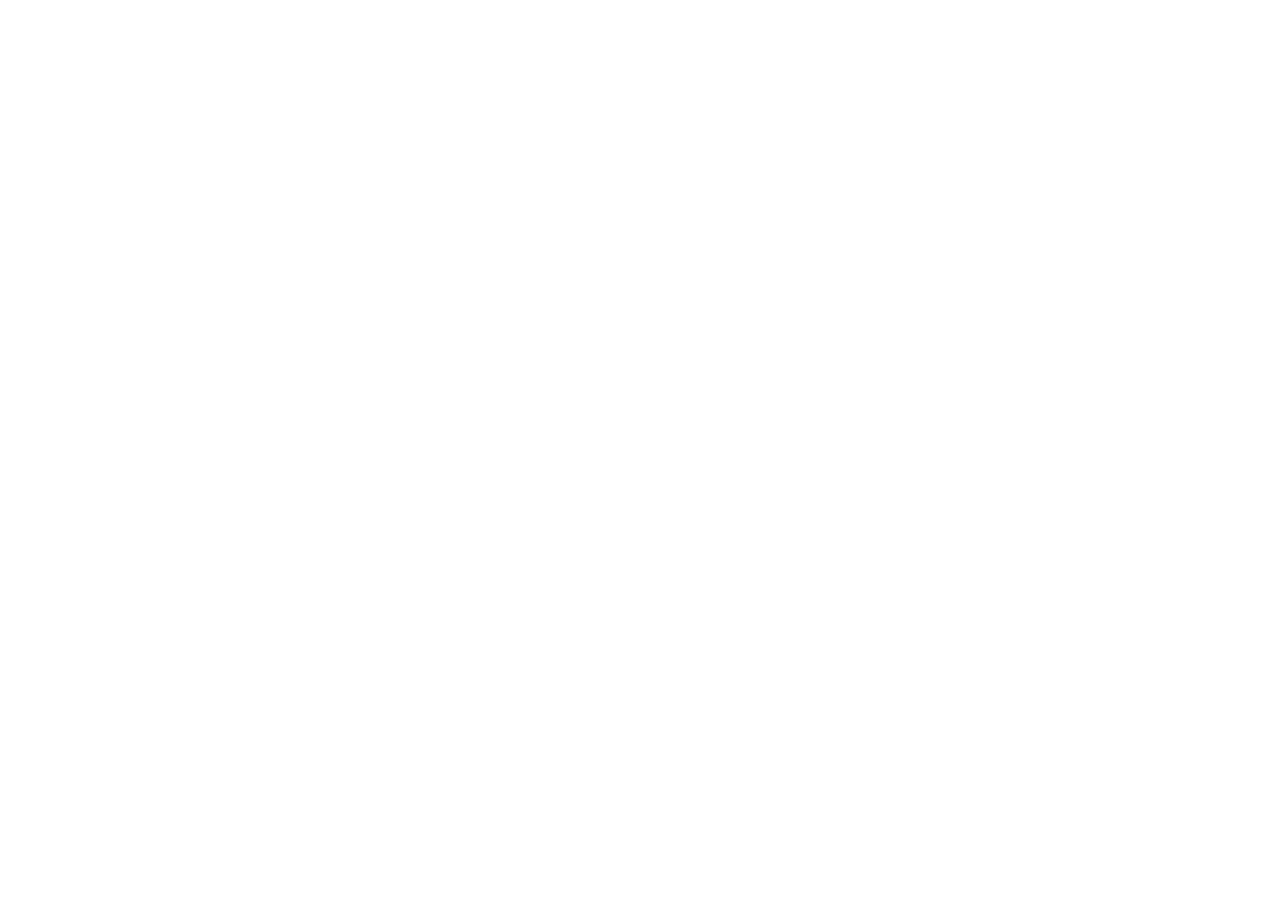
==== blog.html @ 741c5ba4 "initial setup, header, section one" ====
<!DOCTYPE html>
<html lang="en">
<head>
  <meta charset="UTF-8">
  <meta http-equiv="X-UA-Compatible" content="IE=edge">
  <meta name="viewport" content="width=device-width, initial-scale=1.0">
  <title>blog</title>
</head>
<body>
  
</body>
</html>
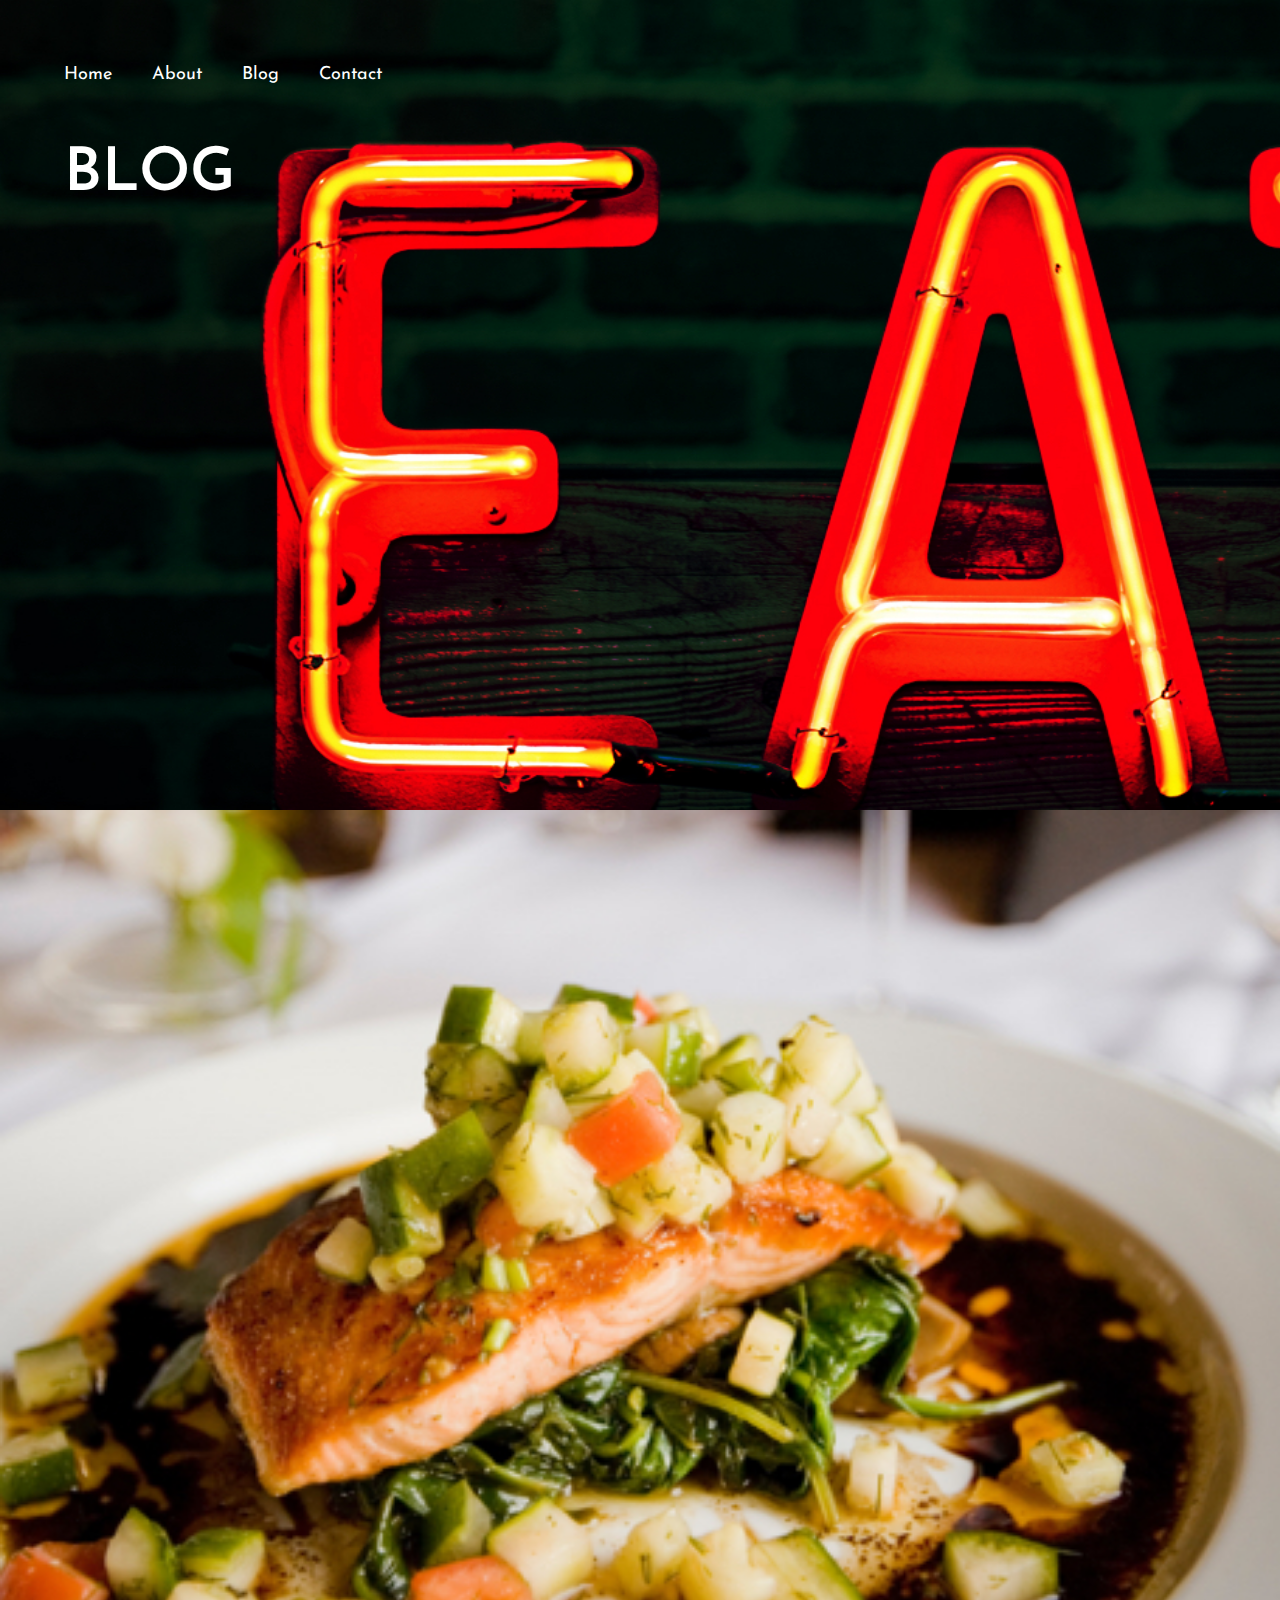
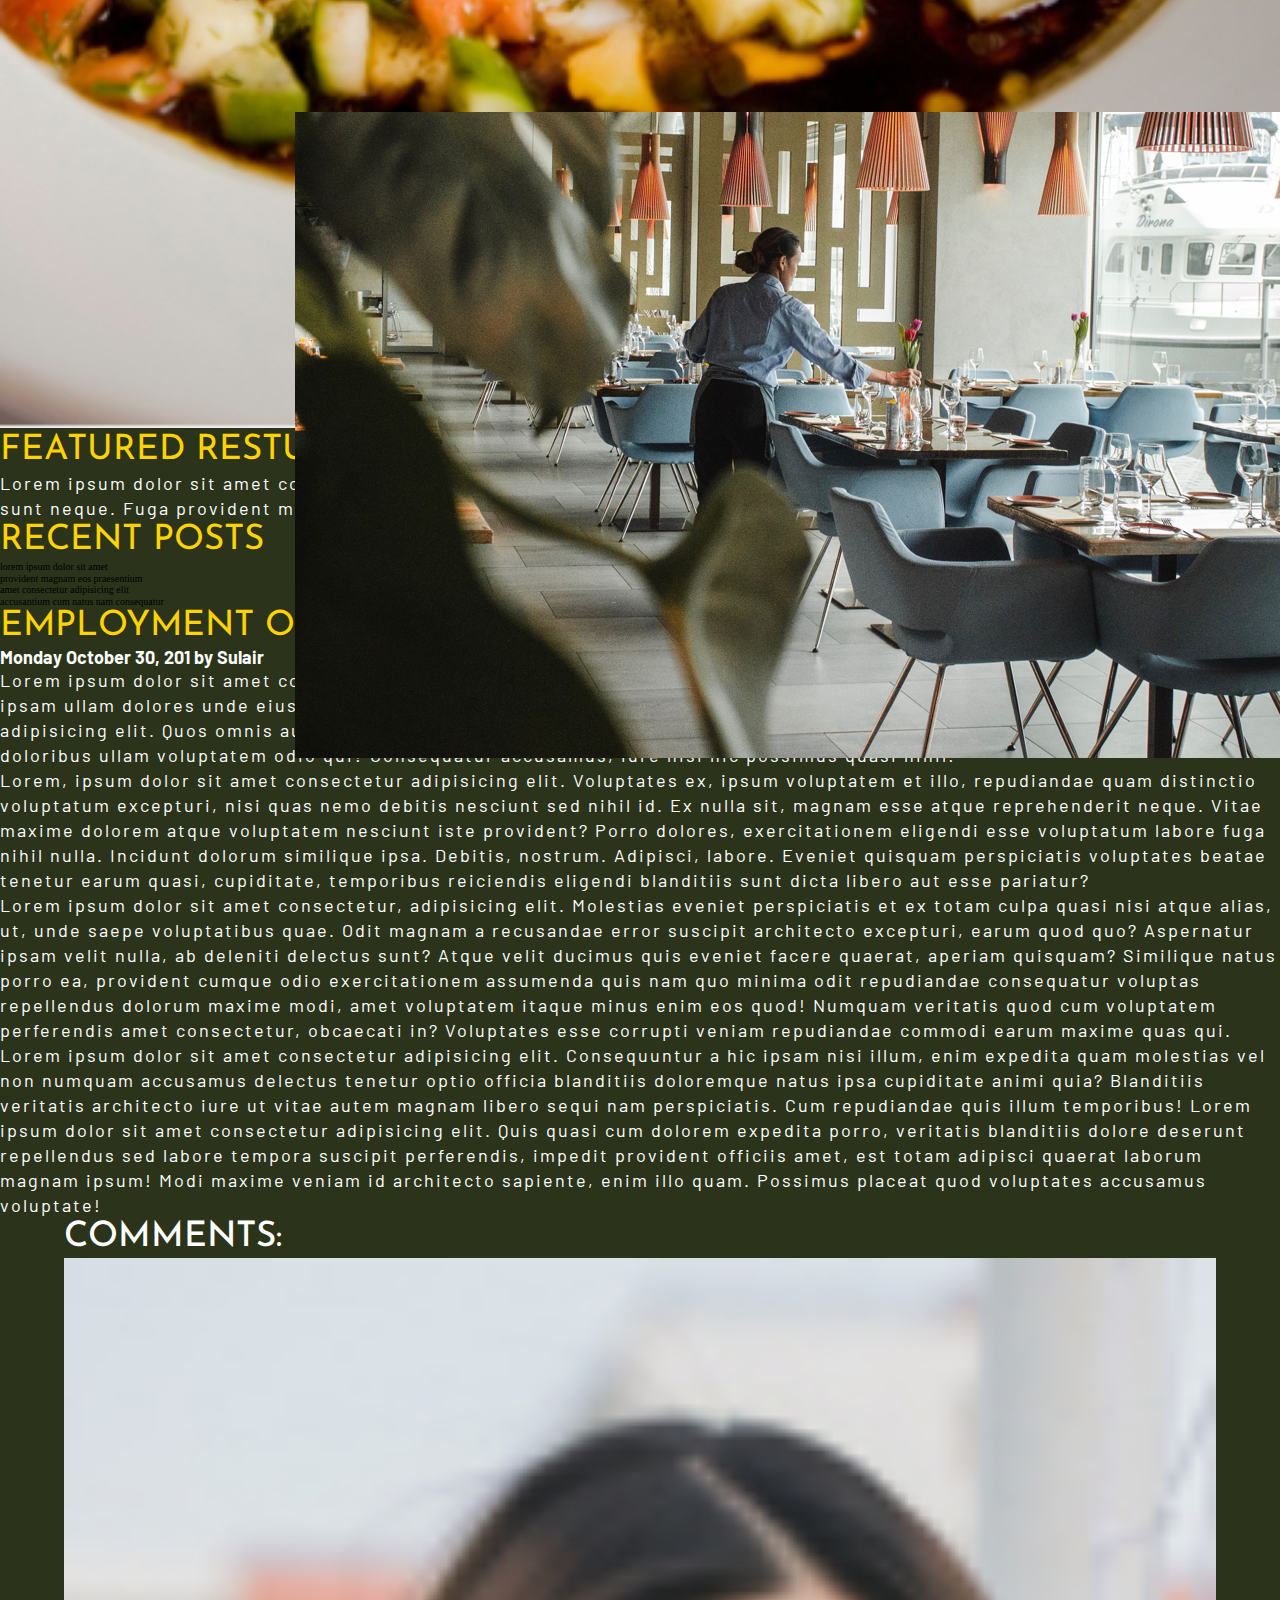
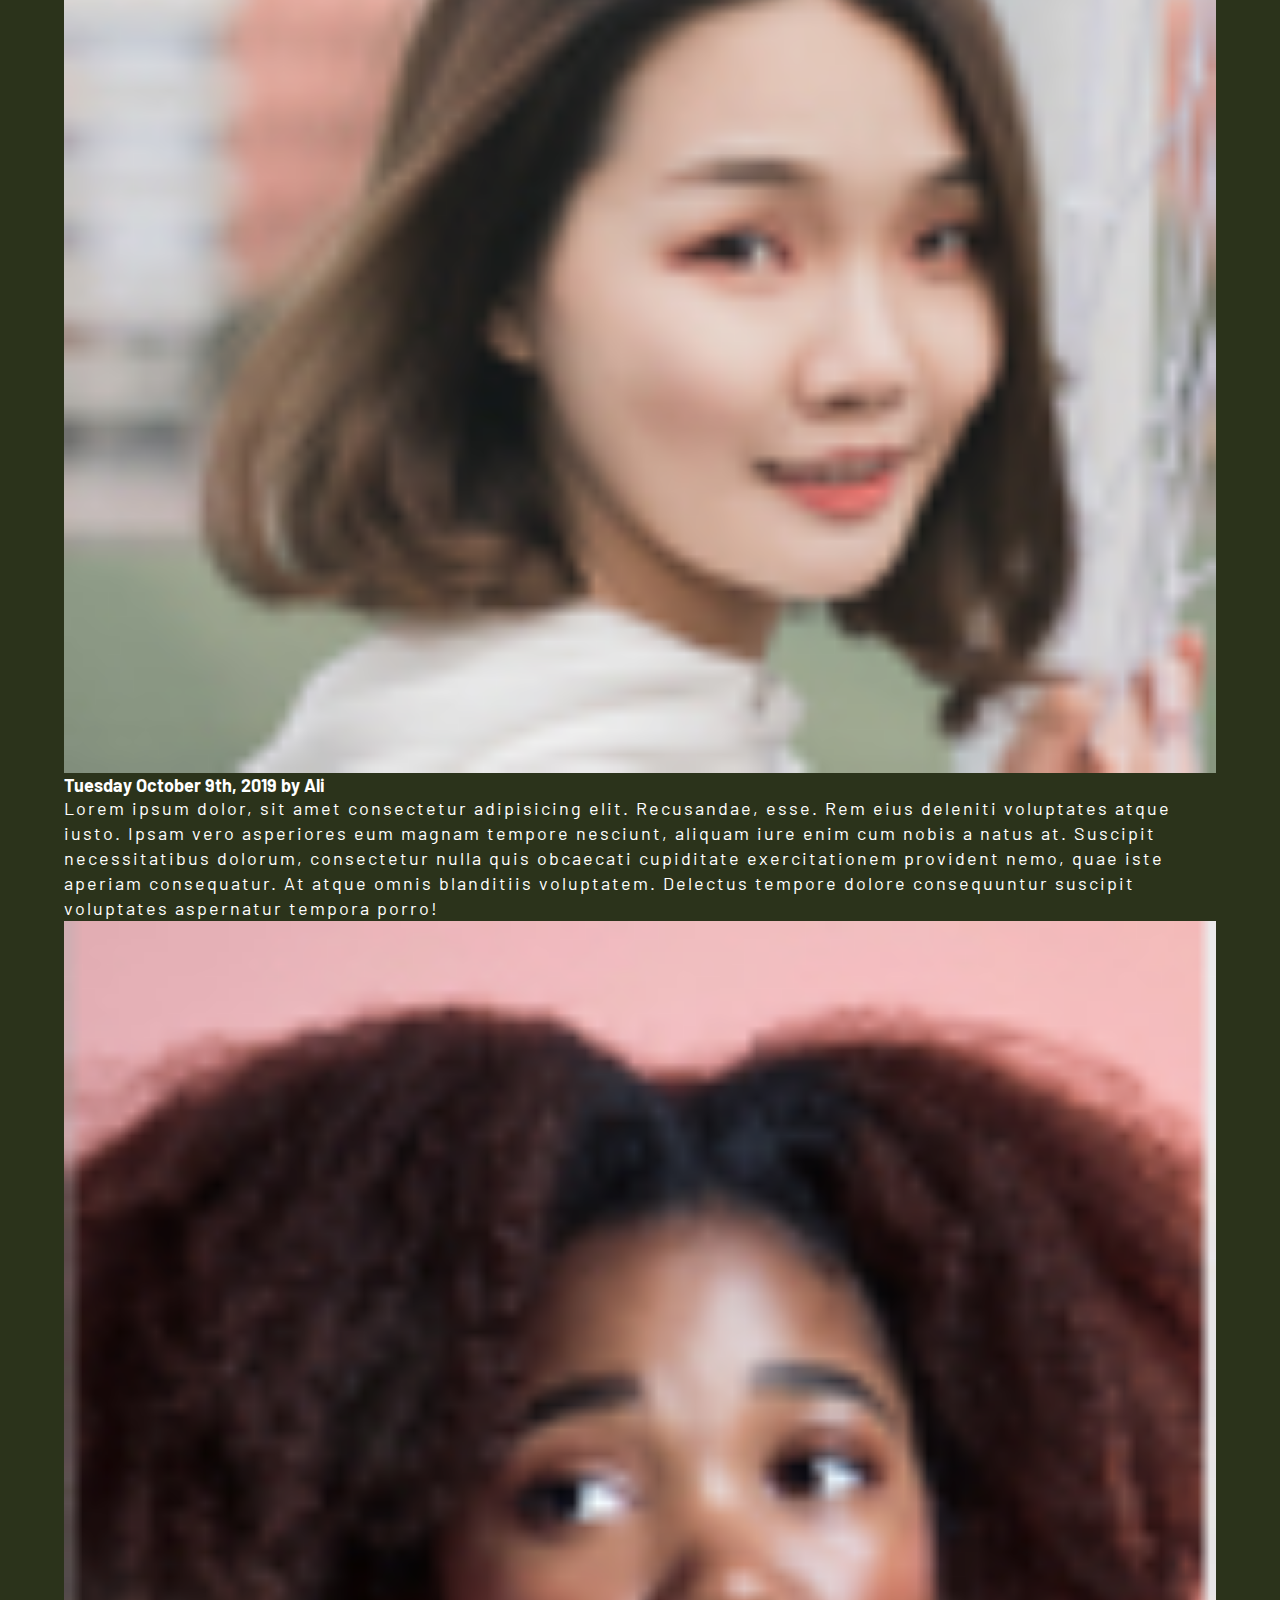
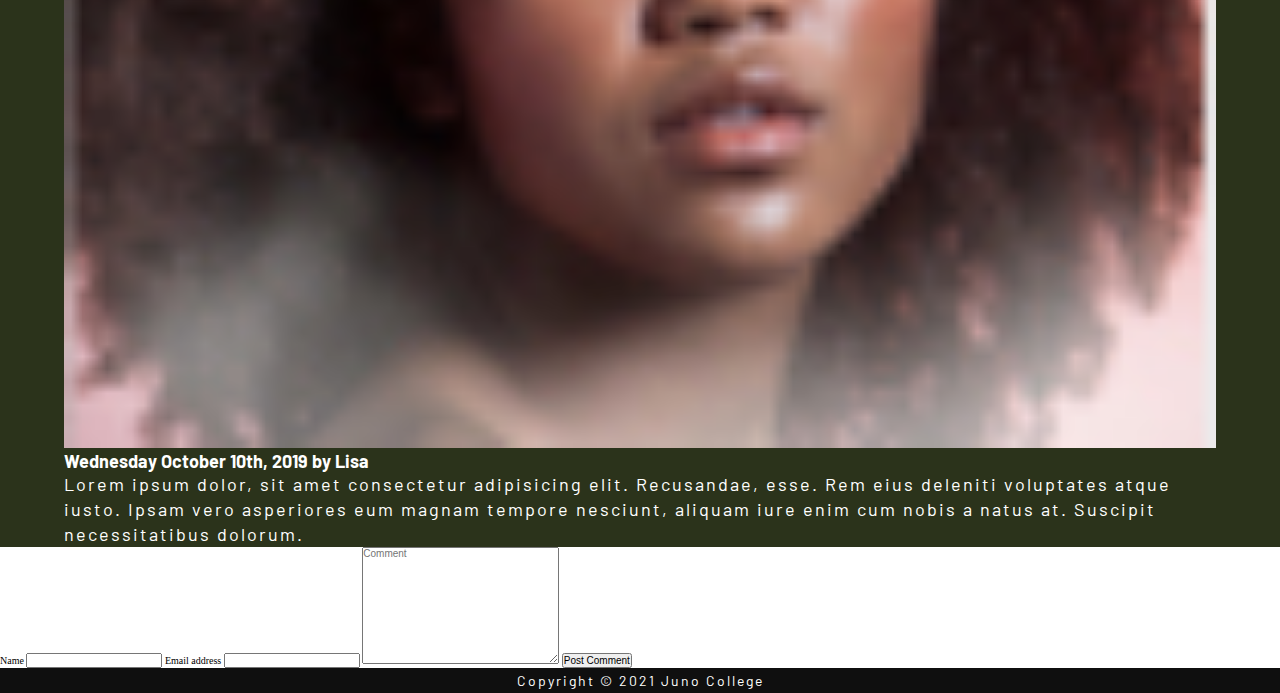
==== commit df9daf31: "completed home page, added blog page and styles" ====
--- a/blog.html
+++ b/blog.html
@@ -1,12 +1,182 @@
 <!DOCTYPE html>
 <html lang="en">
-<head>
-  <meta charset="UTF-8">
-  <meta http-equiv="X-UA-Compatible" content="IE=edge">
-  <meta name="viewport" content="width=device-width, initial-scale=1.0">
-  <title>blog</title>
-</head>
-<body>
-  
-</body>
-</html>+  <head>
+    <meta charset="UTF-8" />
+    <meta http-equiv="X-UA-Compatible" content="IE=edge" />
+    <meta name="viewport" content="width=device-width, initial-scale=1.0" />
+    <title>Blog</title>
+    <link rel="stylesheet" href="./styles/styles.css" />
+    <link rel="preconnect" href="https://fonts.googleapis.com" />
+    <link rel="preconnect" href="https://fonts.gstatic.com" crossorigin />
+    <link
+      href="https://fonts.googleapis.com/css2?family=Barlow&family=Josefin+Sans:wght@400;600;700&display=swap"
+      rel="stylesheet"
+    />
+  </head>
+  <body>
+    <header class="blogHeader">
+      <div class="wrapper">
+        <nav class="headerNav">
+          <ul>
+            <li><a href="./index.html">Home</a></li>
+            <li><a href="#about">About</a></li>
+            <li><a href="./blog.html">Blog</a></li>
+            <li><a href="./contact.html">Contact</a></li>
+          </ul>
+        </nav>
+        <div class="titleContainer">
+          <h1>Blog</h1>
+        </div>
+      </div>
+      <!-- end of wrapper -->
+    </header>
+
+    <main>
+      <section class="blogContainer">
+        <div class="feature">
+          <div class="featureImg">
+            <img
+              src="./assets/blog-side-image.jpg"
+              alt="salmon and zucchini dish"
+            />
+          </div>
+          <div class="featureTxt">
+            <h3>Featured Resturants</h3>
+            <p>
+              Lorem ipsum dolor sit amet consectetur adipisicing elit.
+              Praesentium facilis accusantium cum natus nam consequatur. Nam,
+              sunt neque. Fuga provident magnam eos praesentium quaerat dicta
+              amet adipisci! Aut, nisi! Quod!
+            </p>
+            <h3>Recent Posts</h3>
+            <ul>
+              <li>lorem ipsum dolor sit amet</li>
+              <li>provident magnam eos praesentium</li>
+              <li>amet consectetur adipisicing elit</li>
+              <li>accusantium cum natus nam consequatur</li>
+            </ul>
+          </div>
+        </div>
+        <div class="overlayImgContainer">
+          <div class="overlayImg">
+            <img
+              src="./assets/blog-post-image.jpg"
+              alt="server setting table at resturant"
+            />
+          </div>
+        </div>
+
+        <div class="employmentOps">
+          <h3>employment opportunities</h3>
+          <h4>Monday October 30, 201 by Sulair</h4>
+          <p>
+            Lorem ipsum dolor sit amet consectetur adipisicing elit. Facilis
+            laudantium deserunt quod illo sequi mollitia excepturi fugiat ipsam
+            ullam dolores unde eius ratione ad rem ut voluptatibus, harum rerum.
+            At.Lorem ipsum dolor sit amet consectetur adipisicing elit. Quos
+            omnis aut culpa illo neque error porro et eaque iusto minima dicta
+            veniam quidem eveniet vero ipsa ut, doloribus ullam voluptatem odio
+            qui? Consequatur accusamus, iure nisi hic possimus quasi nihil!
+            <br />
+            Lorem, ipsum dolor sit amet consectetur adipisicing elit. Voluptates
+            ex, ipsum voluptatem et illo, repudiandae quam distinctio voluptatum
+            excepturi, nisi quas nemo debitis nesciunt sed nihil id. Ex nulla
+            sit, magnam esse atque reprehenderit neque. Vitae maxime dolorem
+            atque voluptatem nesciunt iste provident? Porro dolores,
+            exercitationem eligendi esse voluptatum labore fuga nihil nulla.
+            Incidunt dolorum similique ipsa. Debitis, nostrum. Adipisci, labore.
+            Eveniet quisquam perspiciatis voluptates beatae tenetur earum quasi,
+            cupiditate, temporibus reiciendis eligendi blanditiis sunt dicta
+            libero aut esse pariatur? <br />
+            Lorem ipsum dolor sit amet consectetur, adipisicing elit. Molestias
+            eveniet perspiciatis et ex totam culpa quasi nisi atque alias, ut,
+            unde saepe voluptatibus quae. Odit magnam a recusandae error
+            suscipit architecto excepturi, earum quod quo? Aspernatur ipsam
+            velit nulla, ab deleniti delectus sunt? Atque velit ducimus quis
+            eveniet facere quaerat, aperiam quisquam? Similique natus porro ea,
+            provident cumque odio exercitationem assumenda quis nam quo minima
+            odit repudiandae consequatur voluptas repellendus dolorum maxime
+            modi, amet voluptatem itaque minus enim eos quod! Numquam veritatis
+            quod cum voluptatem perferendis amet consectetur, obcaecati in?
+            Voluptates esse corrupti veniam repudiandae commodi earum maxime
+            quas qui.<br />
+            Lorem ipsum dolor sit amet consectetur adipisicing elit.
+            Consequuntur a hic ipsam nisi illum, enim expedita quam molestias
+            vel non numquam accusamus delectus tenetur optio officia blanditiis
+            doloremque natus ipsa cupiditate animi quia? Blanditiis veritatis
+            architecto iure ut vitae autem magnam libero sequi nam perspiciatis.
+            Cum repudiandae quis illum temporibus! Lorem ipsum dolor sit amet
+            consectetur adipisicing elit. Quis quasi cum dolorem expedita porro,
+            veritatis blanditiis dolore deserunt repellendus sed labore tempora
+            suscipit perferendis, impedit provident officiis amet, est totam
+            adipisci quaerat laborum magnam ipsum! Modi maxime veniam id
+            architecto sapiente, enim illo quam. Possimus placeat quod
+            voluptates accusamus voluptate!
+          </p>
+        </div>
+        <!-- end of employment ops div -->
+      </section>
+      <!-- end of blog container  -->
+
+      <section class="commentsSection">
+        <div class="wrapper">
+          <h2>comments:</h2>
+          <div class="commentOne">
+            <div class="commentImgOne">
+              <img src="./assets/comment-1.jpg" alt="person with short hair" />
+            </div>
+            <div class="commentOneTxt">
+              <h4>Tuesday October 9th, 2019 by Ali</h4>
+              <p>
+                Lorem ipsum dolor, sit amet consectetur adipisicing elit.
+                Recusandae, esse. Rem eius deleniti voluptates atque iusto.
+                Ipsam vero asperiores eum magnam tempore nesciunt, aliquam iure
+                enim cum nobis a natus at. Suscipit necessitatibus dolorum,
+                consectetur nulla quis obcaecati cupiditate exercitationem
+                provident nemo, quae iste aperiam consequatur. At atque omnis
+                blanditiis voluptatem. Delectus tempore dolore consequuntur
+                suscipit voluptates aspernatur tempora porro!
+              </p>
+            </div>
+          </div>
+          <div class="commentImgTwo">
+            <img src="./assets/comment-2.jpg" alt="person with curly hair" />
+          </div>
+          <div class="commentTwoTxt">
+            <h4>Wednesday October 10th, 2019 by Lisa</h4>
+            <p>
+              Lorem ipsum dolor, sit amet consectetur adipisicing elit.
+              Recusandae, esse. Rem eius deleniti voluptates atque iusto. Ipsam
+              vero asperiores eum magnam tempore nesciunt, aliquam iure enim cum
+              nobis a natus at. Suscipit necessitatibus dolorum.
+            </p>
+          </div>
+        </div>
+        <!-- end of wrapper -->
+      </section>
+      <!-- end of comments section -->
+
+      <form>
+        <label for="name">Name</label>
+        <input type="text" name="name" id="name" />
+
+        <label for="email">Email address</label>
+        <input type="email" name="email" id="email" />
+
+        <textarea
+          name="comment"
+          id="comment"
+          cols="30"
+          rows="10"
+          placeholder="Comment"
+        ></textarea>
+
+        <button class="commentBtn">Post Comment</button>
+      </form>
+      
+    </main>
+    <footer>
+      <p>Copyright © 2021 Juno College</p>
+    </footer>
+  </body>
+</html>
--- a/styles/styles.css
+++ b/styles/styles.css
@@ -0,0 +1,624 @@
+html {
+  line-height: 1.15;
+  -ms-text-size-adjust: 100%;
+  -webkit-text-size-adjust: 100%;
+}
+
+body {
+  margin: 0;
+}
+
+article, aside, footer, header, nav, section {
+  display: block;
+}
+
+h1 {
+  font-size: 2em;
+  margin: 0.67em 0;
+}
+
+figcaption, figure, main {
+  display: block;
+}
+
+figure {
+  margin: 1em 40px;
+}
+
+hr {
+  -webkit-box-sizing: content-box;
+          box-sizing: content-box;
+  height: 0;
+  overflow: visible;
+}
+
+pre {
+  font-family: monospace, monospace;
+  font-size: 1em;
+}
+
+a {
+  background-color: transparent;
+  -webkit-text-decoration-skip: objects;
+}
+
+abbr[title] {
+  border-bottom: none;
+  text-decoration: underline;
+  -webkit-text-decoration: underline dotted;
+          text-decoration: underline dotted;
+}
+
+b, strong {
+  font-weight: inherit;
+}
+
+b, strong {
+  font-weight: bolder;
+}
+
+code, kbd, samp {
+  font-family: monospace, monospace;
+  font-size: 1em;
+}
+
+dfn {
+  font-style: italic;
+}
+
+mark {
+  background-color: #ff0;
+  color: #000;
+}
+
+small {
+  font-size: 80%;
+}
+
+sub, sup {
+  font-size: 75%;
+  line-height: 0;
+  position: relative;
+  vertical-align: baseline;
+}
+
+sub {
+  bottom: -0.25em;
+}
+
+sup {
+  top: -0.5em;
+}
+
+audio, video {
+  display: inline-block;
+}
+
+audio:not([controls]) {
+  display: none;
+  height: 0;
+}
+
+img {
+  border-style: none;
+}
+
+svg:not(:root) {
+  overflow: hidden;
+}
+
+button, input, optgroup, select, textarea {
+  font-family: sans-serif;
+  font-size: 100%;
+  line-height: 1.15;
+  margin: 0;
+}
+
+button, input {
+  overflow: visible;
+}
+
+button, select {
+  text-transform: none;
+}
+
+button, html [type=button], [type=reset], [type=submit] {
+  -webkit-appearance: button;
+}
+
+button::-moz-focus-inner, [type=button]::-moz-focus-inner, [type=reset]::-moz-focus-inner, [type=submit]::-moz-focus-inner {
+  border-style: none;
+  padding: 0;
+}
+
+button:-moz-focusring, [type=button]:-moz-focusring, [type=reset]:-moz-focusring, [type=submit]:-moz-focusring {
+  outline: 1px dotted ButtonText;
+}
+
+fieldset {
+  padding: 0.35em 0.75em 0.625em;
+}
+
+legend {
+  -webkit-box-sizing: border-box;
+          box-sizing: border-box;
+  color: inherit;
+  display: table;
+  max-width: 100%;
+  padding: 0;
+  white-space: normal;
+}
+
+progress {
+  display: inline-block;
+  vertical-align: baseline;
+}
+
+textarea {
+  overflow: auto;
+}
+
+[type=checkbox], [type=radio] {
+  -webkit-box-sizing: border-box;
+          box-sizing: border-box;
+  padding: 0;
+}
+
+[type=number]::-webkit-inner-spin-button, [type=number]::-webkit-outer-spin-button {
+  height: auto;
+}
+
+[type=search] {
+  -webkit-appearance: textfield;
+  outline-offset: -2px;
+}
+
+[type=search]::-webkit-search-cancel-button, [type=search]::-webkit-search-decoration {
+  -webkit-appearance: none;
+}
+
+::-webkit-file-upload-button {
+  -webkit-appearance: button;
+  font: inherit;
+}
+
+details, menu {
+  display: block;
+}
+
+summary {
+  display: list-item;
+}
+
+canvas {
+  display: inline-block;
+}
+
+template {
+  display: none;
+}
+
+[hidden] {
+  display: none;
+}
+
+.clearfix:after {
+  visibility: hidden;
+  display: block;
+  font-size: 0;
+  content: "";
+  clear: both;
+  height: 0;
+}
+
+html {
+  -webkit-box-sizing: border-box;
+  box-sizing: border-box;
+  font-size: 62.5%;
+}
+
+* {
+  padding: 0;
+  margin: 0;
+}
+
+*, *:before, *:after {
+  -webkit-box-sizing: inherit;
+          box-sizing: inherit;
+}
+
+.sr-only {
+  position: absolute;
+  width: 1px;
+  height: 1px;
+  margin: -1px;
+  border: 0;
+  padding: 0;
+  white-space: nowrap;
+  -webkit-clip-path: inset(100%);
+          clip-path: inset(100%);
+  clip: rect(0 0 0 0);
+  overflow: hidden;
+}
+
+header {
+  background-image: url(../../assets/home-header.jpg);
+  background-size: cover;
+  background-repeat: no-repeat;
+  height: 90vh;
+}
+
+h1 {
+  color: #2B331B;
+  font-family: "Josefin Sans", sans-serif;
+  font-size: 6rem;
+  font-weight: 600;
+  text-transform: uppercase;
+  color: #FFFF;
+  width: 10%;
+}
+
+.titleContainer {
+  display: -webkit-box;
+  display: -ms-flexbox;
+  display: flex;
+  -webkit-box-orient: vertical;
+  -webkit-box-direction: normal;
+      -ms-flex-direction: column;
+          flex-direction: column;
+}
+
+h1 span {
+  color: #171B0E;
+  background-color: #FFFF;
+  padding: 5px 2px;
+}
+
+.headerNav {
+  display: -webkit-box;
+  display: -ms-flexbox;
+  display: flex;
+  -webkit-box-orient: vertical;
+  -webkit-box-direction: normal;
+      -ms-flex-direction: column;
+          flex-direction: column;
+  height: 100%;
+}
+.headerNav ul {
+  display: -webkit-box;
+  display: -ms-flexbox;
+  display: flex;
+  margin-top: 50px;
+}
+.headerNav ul li {
+  list-style: none;
+  padding: 15px 40px 15px 0;
+}
+.headerNav ul li a {
+  font-size: 1.8rem;
+  font-family: "Josefin Sans", sans-serif;
+  color: #FFFF;
+  text-decoration: none;
+  border-bottom: 2px solid transparent;
+}
+.headerNav ul li a:hover, .headerNav ul li a:focus {
+  border-bottom: 2px solid #FFD300;
+}
+
+nav {
+  -webkit-box-flex: 1;
+      -ms-flex: 1 0 50%;
+          flex: 1 0 50%;
+  display: -webkit-box;
+  display: -ms-flexbox;
+  display: flex;
+  -webkit-box-pack: justify;
+      -ms-flex-pack: justify;
+          justify-content: space-between;
+  list-style: none;
+}
+
+footer {
+  background-color: #0F0F0F;
+  text-align: center;
+}
+footer p {
+  font-size: 1.4rem;
+}
+
+.blogHeader {
+  background-image: url(../../assets/blog-header.jpg);
+  background-position: center;
+  background-size: fill;
+}
+
+.contactHeader {
+  background-image: url(../../assets/contact-header.jpg);
+  background-position: center;
+  background-size: cover;
+}
+
+.overlayImgContainer {
+  position: relative;
+  width: 100%;
+}
+
+.overlayImg {
+  position: absolute;
+  top: -55vh;
+  right: 0px;
+}
+
+.circle {
+  height: 50px;
+  min-width: 50px;
+  background-color: #FFD300;
+  border-radius: 50%;
+  position: relative;
+  margin-right: 15px;
+}
+.circle i {
+  position: absolute;
+  top: 10px;
+  right: 5px;
+}
+
+i.fa-users {
+  color: #0F0F0F;
+}
+
+i.fa-map-marker-alt {
+  left: 14px;
+  color: #0F0F0F;
+}
+
+i.fa-sticky-note {
+  left: 14px;
+  color: #0F0F0F;
+}
+
+i.fa-phone {
+  left: 10px;
+  color: #0F0F0F;
+}
+
+h2 {
+  font-family: "Josefin Sans", sans-serif;
+  font-weight: 500;
+  font-size: 2.8rem;
+  text-transform: uppercase;
+  color: #FFFF;
+}
+
+p {
+  font-family: "Barlow", sans-serif;
+  font-size: 1.25rem;
+  line-height: 1.75rem;
+  letter-spacing: 1px;
+  color: #FFFF;
+}
+
+.aboutSectionContainer {
+  background-color: #2B331B;
+  height: 80vh;
+}
+.aboutSectionContainer ul {
+  padding-top: 13%;
+}
+
+.aboutSection {
+  display: -webkit-box;
+  display: -ms-flexbox;
+  display: flex;
+  -ms-flex-wrap: wrap;
+      flex-wrap: wrap;
+}
+.aboutSection li {
+  width: 50%;
+  padding: 20px;
+  list-style: none;
+  display: -webkit-box;
+  display: -ms-flexbox;
+  display: flex;
+}
+
+.foodSection {
+  background-color: #171B0E;
+}
+
+.bestBurgers {
+  display: -webkit-box;
+  display: -ms-flexbox;
+  display: flex;
+  -webkit-box-pack: justify;
+      -ms-flex-pack: justify;
+          justify-content: space-between;
+}
+
+.bestBurgersTxt {
+  width: 40%;
+  padding: 6.3% 10% 6.3% 0;
+}
+
+.leftImgContainer {
+  -webkit-box-shadow: 20px 20px #FFD300;
+          box-shadow: 20px 20px #FFD300;
+  width: 40%;
+  position: relative;
+  bottom: 40px;
+}
+
+.trySomething {
+  display: -webkit-box;
+  display: -ms-flexbox;
+  display: flex;
+  -webkit-box-orient: horizontal;
+  -webkit-box-direction: reverse;
+      -ms-flex-direction: row-reverse;
+          flex-direction: row-reverse;
+  -webkit-box-pack: justify;
+      -ms-flex-pack: justify;
+          justify-content: space-between;
+}
+
+.trySomethingTxt {
+  text-align: right;
+  width: 40%;
+  padding: 6.3% 0 6.3% 10%;
+}
+
+.rightImgContainer {
+  -webkit-box-shadow: -20px 20px #FFD300;
+          box-shadow: -20px 20px #FFD300;
+  width: 40%;
+  position: relative;
+  top: 40px;
+}
+
+.yellowBtn {
+  padding: 10px 10px;
+  background-color: #FFD300;
+  border: none;
+  text-transform: uppercase;
+  font-size: 1.4rem;
+  margin: 20px 0;
+}
+
+.blackBtn {
+  padding: 10px 10px;
+  background-color: #0F0F0F;
+  color: #FFFF;
+  border: none;
+  text-transform: uppercase;
+  font-size: 1.4rem;
+  margin: 20px 0;
+}
+
+.giftCardSection {
+  background-color: #2B331B;
+  height: 50vh;
+  display: -webkit-box;
+  display: -ms-flexbox;
+  display: flex;
+  -webkit-box-align: center;
+      -ms-flex-align: center;
+          align-items: center;
+  text-align: center;
+}
+
+.natureSection {
+  background-color: #2B331B;
+  height: 53vh;
+}
+
+.natureSectionContainer {
+  display: -webkit-box;
+  display: -ms-flexbox;
+  display: flex;
+  padding-top: 4%;
+}
+
+.natureImgContainer {
+  width: 22%;
+  -webkit-box-shadow: -20px 20px #FFD300;
+          box-shadow: -20px 20px #FFD300;
+  position: relative;
+  bottom: -25px;
+}
+
+.natureTxt {
+  width: 70%;
+  padding-left: 10%;
+  padding-top: 1.3%;
+}
+
+.imgGallery {
+  background-color: #171B0E;
+  height: 60vh;
+}
+
+.imgGalleryContainer ul {
+  display: -webkit-box;
+  display: -ms-flexbox;
+  display: flex;
+  list-style: none;
+  width: 100%;
+  padding-top: 70px;
+}
+
+.imgGalleryContainer li {
+  margin-right: 30px;
+  width: calc((100% - 60px) / 3);
+}
+
+.employmentOps {
+  background-color: #2B331B;
+}
+
+h4 {
+  color: #FFD300;
+}
+
+.commentsSection {
+  background-color: #2B331B;
+}
+
+.feature {
+  background-color: #2B331B;
+}
+
+.infoContainer {
+  background-color: #2B331B;
+}
+
+i {
+  color: #FFD300;
+}
+
+.submitBtn {
+  padding: 10px 10px;
+  background-color: #FFD300;
+  color: #0F0F0F;
+  border: none;
+  text-transform: uppercase;
+  font-size: 1.4rem;
+  margin: 20px 0;
+}
+
+img {
+  width: 100%;
+}
+
+h2 {
+  font-family: "Josefin Sans", sans-serif;
+  font-size: 3.5rem;
+}
+
+h3 {
+  font-family: "Josefin Sans", sans-serif;
+  font-size: 3.5rem;
+  color: #FFD300;
+  text-transform: uppercase;
+  font-weight: 400;
+}
+
+h4 {
+  font-family: "Barlow", sans-serif;
+  font-size: 1.8rem;
+  font-weight: bold;
+  color: #FFFF;
+}
+
+p {
+  font-family: "Barlow", sans-serif;
+  font-size: 1.8rem;
+  line-height: 2.5rem;
+  letter-spacing: 2px;
+  font-weight: 400;
+}
+
+.wrapper {
+  width: 90%;
+  max-width: 1400px;
+  margin: 0 auto;
+}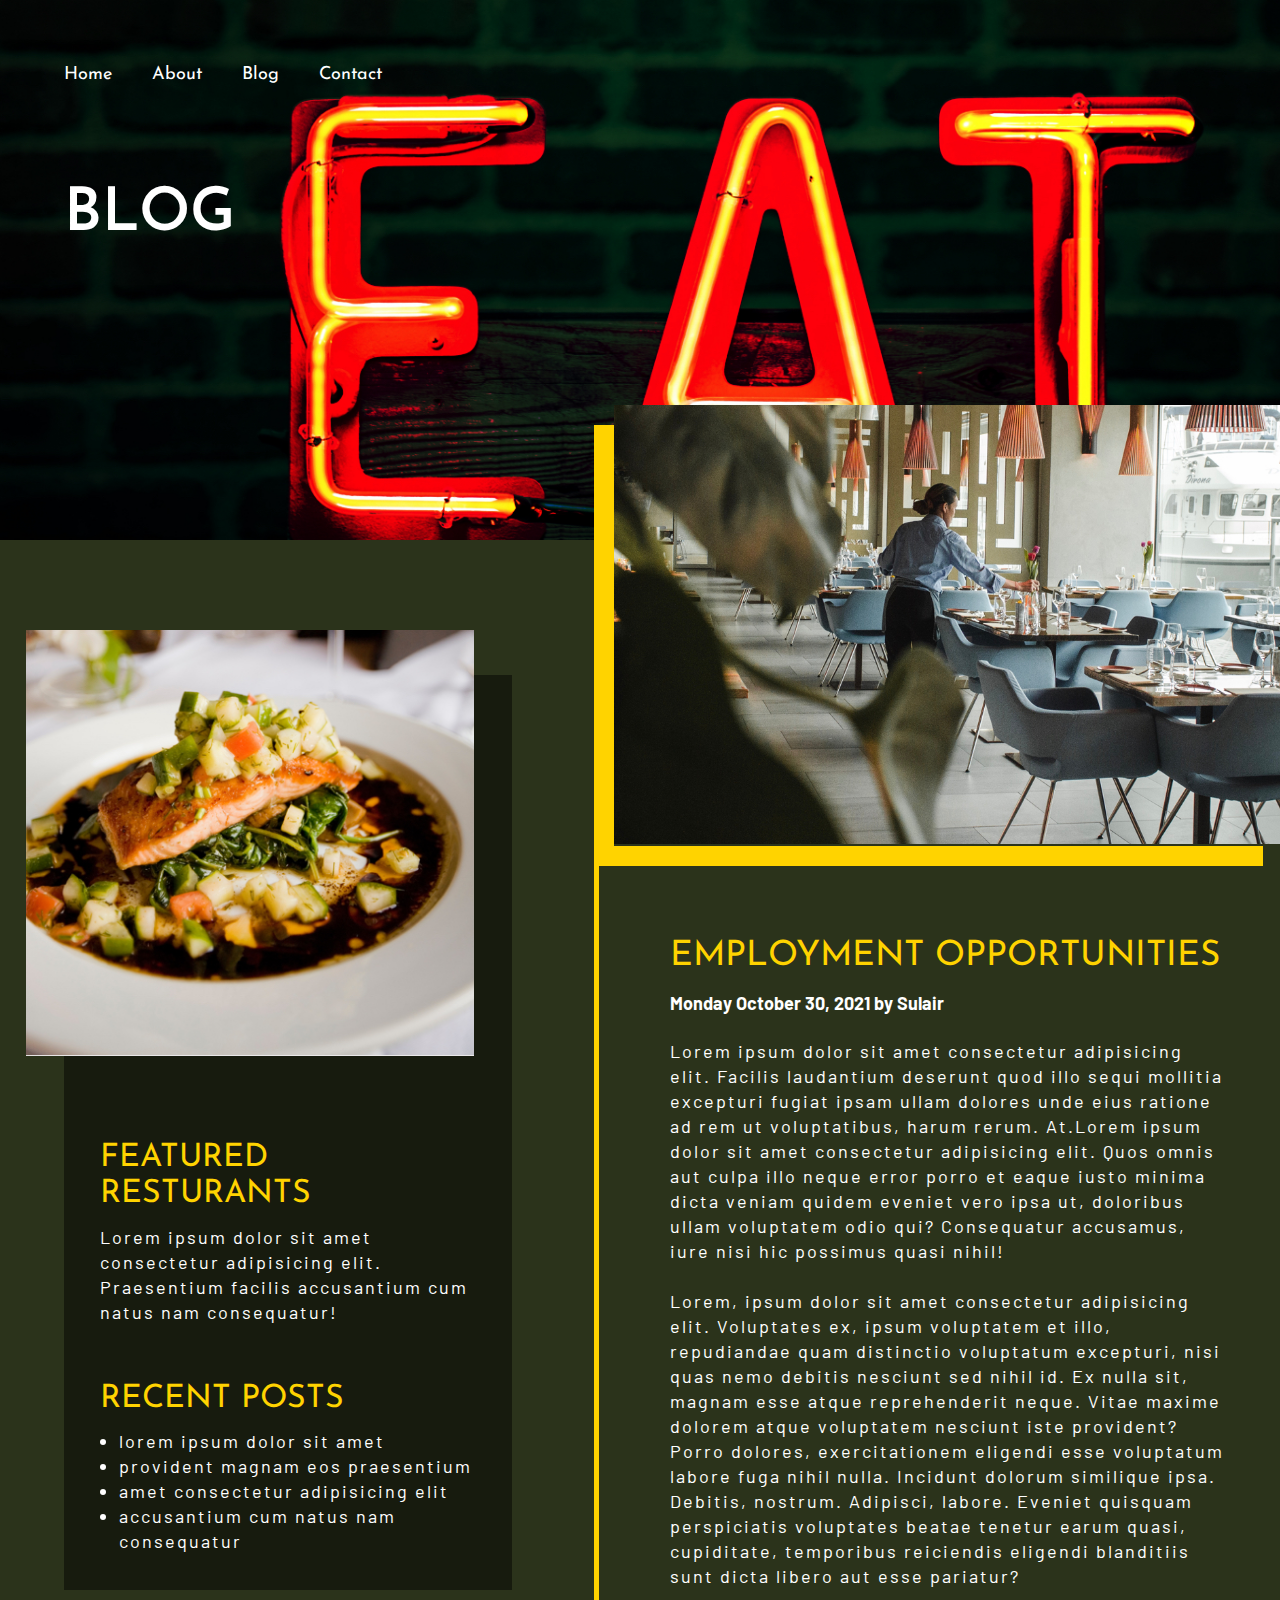
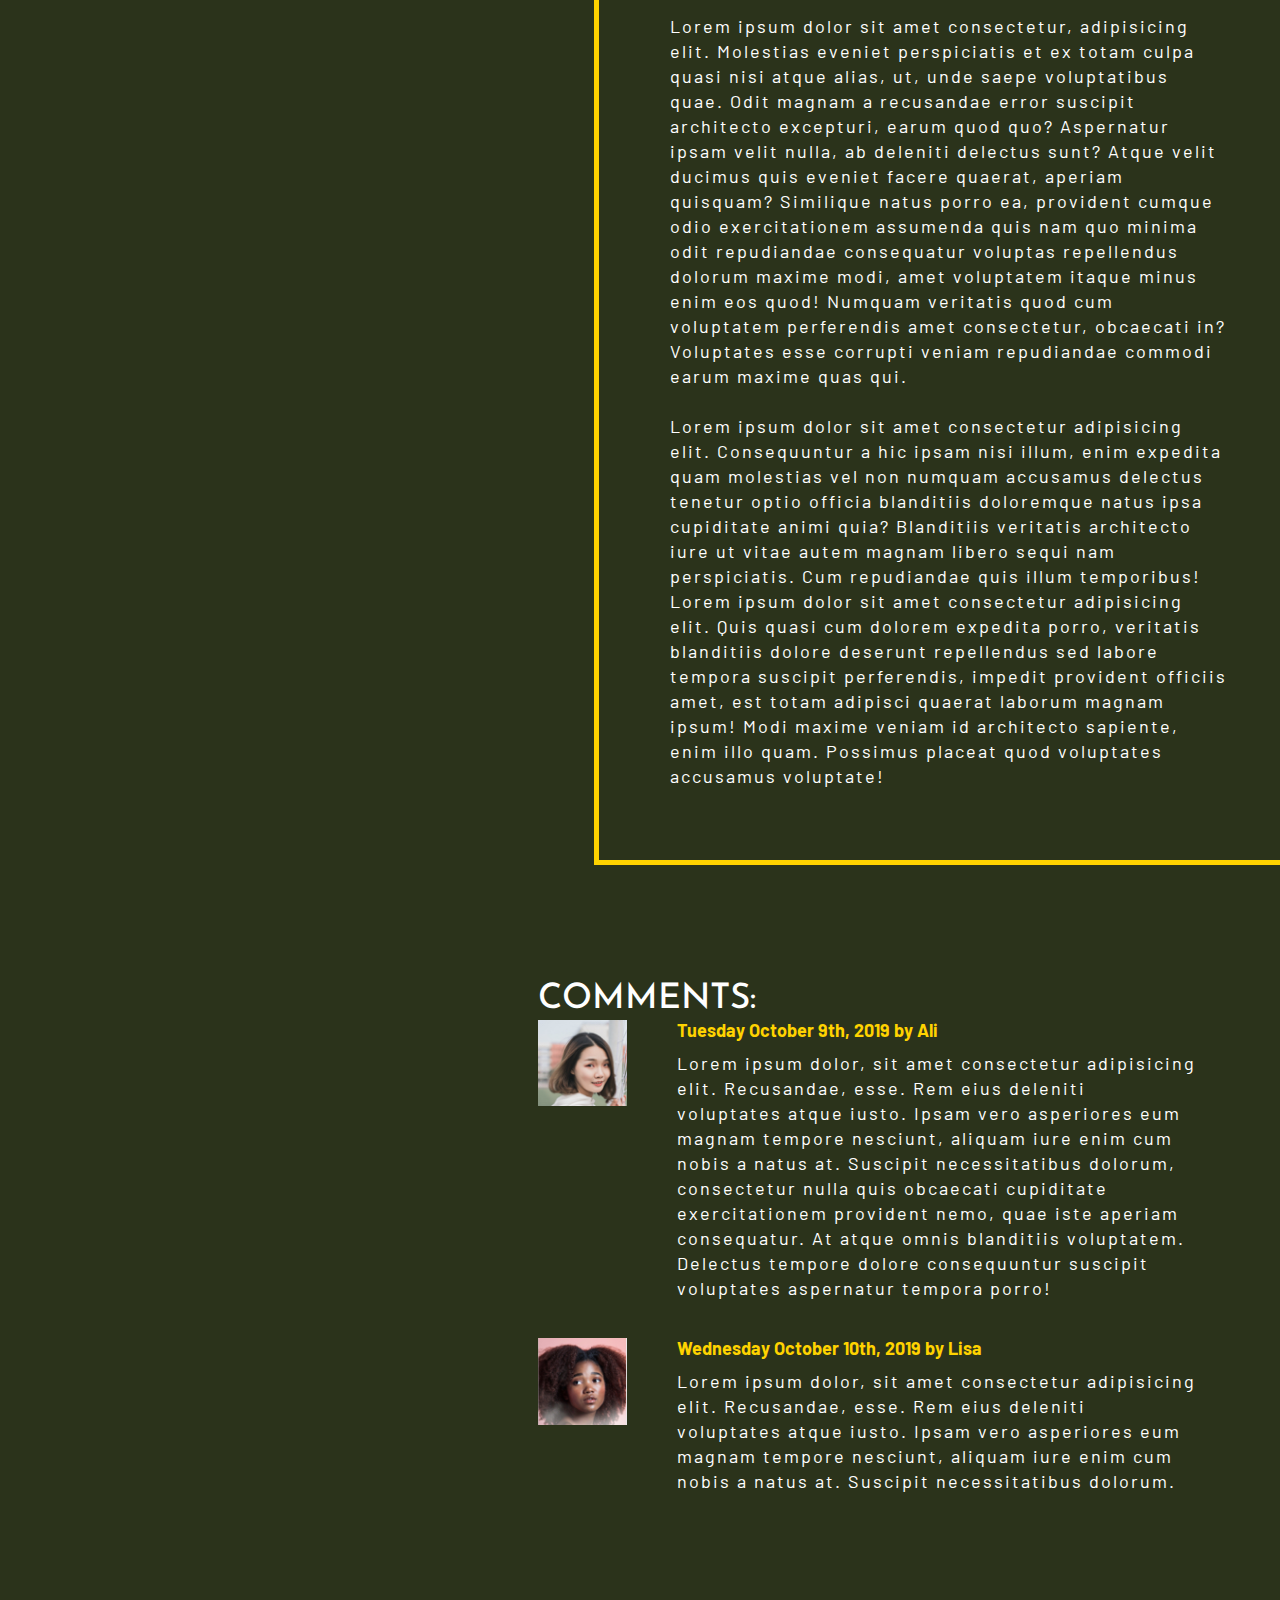
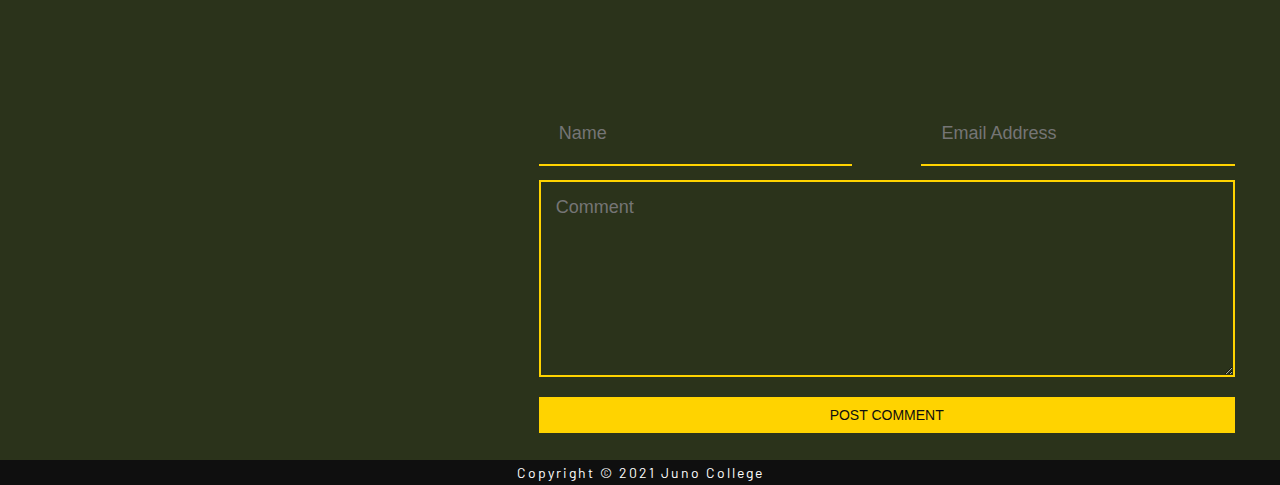
==== commit d7e59990: "final styling" ====
--- a/blog.html
+++ b/blog.html
@@ -33,7 +33,7 @@
 
     <main>
       <section class="blogContainer">
-        <div class="feature">
+        <div class="leftContainer">
           <div class="featureImg">
             <img
               src="./assets/blog-side-image.jpg"
@@ -44,12 +44,10 @@
             <h3>Featured Resturants</h3>
             <p>
               Lorem ipsum dolor sit amet consectetur adipisicing elit.
-              Praesentium facilis accusantium cum natus nam consequatur. Nam,
-              sunt neque. Fuga provident magnam eos praesentium quaerat dicta
-              amet adipisci! Aut, nisi! Quod!
+              Praesentium facilis accusantium cum natus nam consequatur!
             </p>
-            <h3>Recent Posts</h3>
             <ul>
+              <h3>Recent Posts</h3>
               <li>lorem ipsum dolor sit amet</li>
               <li>provident magnam eos praesentium</li>
               <li>amet consectetur adipisicing elit</li>
@@ -57,69 +55,70 @@
             </ul>
           </div>
         </div>
-        <div class="overlayImgContainer">
-          <div class="overlayImg">
-            <img
-              src="./assets/blog-post-image.jpg"
-              alt="server setting table at resturant"
-            />
+
+        <div class="rightContainer">
+          <div class="overlayImgContainer">
+            <img src="./assets/blog-post-image.jpg" alt="server setting table at resturant" />
           </div>
+
+          <div class="employmentOps">
+            <h3>employment opportunities</h3>
+            <h4>Monday October 30, 2021 by Sulair</h4>
+
+            <p>Lorem ipsum dolor sit amet consectetur adipisicing elit. Facilis
+              laudantium deserunt quod illo sequi mollitia excepturi fugiat ipsam
+              ullam dolores unde eius ratione ad rem ut voluptatibus, harum rerum.
+              At.Lorem ipsum dolor sit amet consectetur adipisicing elit. Quos
+              omnis aut culpa illo neque error porro et eaque iusto minima dicta
+              veniam quidem eveniet vero ipsa ut, doloribus ullam voluptatem odio
+              qui? Consequatur accusamus, iure nisi hic possimus quasi nihil!</p>
+            
+              <p>Lorem, ipsum dolor sit amet consectetur adipisicing elit. Voluptates
+              ex, ipsum voluptatem et illo, repudiandae quam distinctio voluptatum
+              excepturi, nisi quas nemo debitis nesciunt sed nihil id. Ex nulla
+              sit, magnam esse atque reprehenderit neque. Vitae maxime dolorem
+              atque voluptatem nesciunt iste provident? Porro dolores,
+              exercitationem eligendi esse voluptatum labore fuga nihil nulla.
+              Incidunt dolorum similique ipsa. Debitis, nostrum. Adipisci, labore.
+              Eveniet quisquam perspiciatis voluptates beatae tenetur earum quasi,
+              cupiditate, temporibus reiciendis eligendi blanditiis sunt dicta
+              libero aut esse pariatur?</p>
+
+            <p>Lorem ipsum dolor sit amet consectetur, adipisicing elit. Molestias
+              eveniet perspiciatis et ex totam culpa quasi nisi atque alias, ut,
+              unde saepe voluptatibus quae. Odit magnam a recusandae error
+              suscipit architecto excepturi, earum quod quo? Aspernatur ipsam
+              velit nulla, ab deleniti delectus sunt? Atque velit ducimus quis
+              eveniet facere quaerat, aperiam quisquam? Similique natus porro ea,
+              provident cumque odio exercitationem assumenda quis nam quo minima
+              odit repudiandae consequatur voluptas repellendus dolorum maxime
+              modi, amet voluptatem itaque minus enim eos quod! Numquam veritatis
+              quod cum voluptatem perferendis amet consectetur, obcaecati in?
+              Voluptates esse corrupti veniam repudiandae commodi earum maxime
+              quas qui.</p>
+
+            <p>Lorem ipsum dolor sit amet consectetur adipisicing elit.
+              Consequuntur a hic ipsam nisi illum, enim expedita quam molestias
+              vel non numquam accusamus delectus tenetur optio officia blanditiis
+              doloremque natus ipsa cupiditate animi quia? Blanditiis veritatis
+              architecto iure ut vitae autem magnam libero sequi nam perspiciatis.
+              Cum repudiandae quis illum temporibus! Lorem ipsum dolor sit amet
+              consectetur adipisicing elit. Quis quasi cum dolorem expedita porro,
+              veritatis blanditiis dolore deserunt repellendus sed labore tempora
+              suscipit perferendis, impedit provident officiis amet, est totam
+              adipisci quaerat laborum magnam ipsum! Modi maxime veniam id
+              architecto sapiente, enim illo quam. Possimus placeat quod
+              voluptates accusamus voluptate!</p>
+          </div>
+          <!-- end of employment ops div -->
         </div>
 
-        <div class="employmentOps">
-          <h3>employment opportunities</h3>
-          <h4>Monday October 30, 201 by Sulair</h4>
-          <p>
-            Lorem ipsum dolor sit amet consectetur adipisicing elit. Facilis
-            laudantium deserunt quod illo sequi mollitia excepturi fugiat ipsam
-            ullam dolores unde eius ratione ad rem ut voluptatibus, harum rerum.
-            At.Lorem ipsum dolor sit amet consectetur adipisicing elit. Quos
-            omnis aut culpa illo neque error porro et eaque iusto minima dicta
-            veniam quidem eveniet vero ipsa ut, doloribus ullam voluptatem odio
-            qui? Consequatur accusamus, iure nisi hic possimus quasi nihil!
-            <br />
-            Lorem, ipsum dolor sit amet consectetur adipisicing elit. Voluptates
-            ex, ipsum voluptatem et illo, repudiandae quam distinctio voluptatum
-            excepturi, nisi quas nemo debitis nesciunt sed nihil id. Ex nulla
-            sit, magnam esse atque reprehenderit neque. Vitae maxime dolorem
-            atque voluptatem nesciunt iste provident? Porro dolores,
-            exercitationem eligendi esse voluptatum labore fuga nihil nulla.
-            Incidunt dolorum similique ipsa. Debitis, nostrum. Adipisci, labore.
-            Eveniet quisquam perspiciatis voluptates beatae tenetur earum quasi,
-            cupiditate, temporibus reiciendis eligendi blanditiis sunt dicta
-            libero aut esse pariatur? <br />
-            Lorem ipsum dolor sit amet consectetur, adipisicing elit. Molestias
-            eveniet perspiciatis et ex totam culpa quasi nisi atque alias, ut,
-            unde saepe voluptatibus quae. Odit magnam a recusandae error
-            suscipit architecto excepturi, earum quod quo? Aspernatur ipsam
-            velit nulla, ab deleniti delectus sunt? Atque velit ducimus quis
-            eveniet facere quaerat, aperiam quisquam? Similique natus porro ea,
-            provident cumque odio exercitationem assumenda quis nam quo minima
-            odit repudiandae consequatur voluptas repellendus dolorum maxime
-            modi, amet voluptatem itaque minus enim eos quod! Numquam veritatis
-            quod cum voluptatem perferendis amet consectetur, obcaecati in?
-            Voluptates esse corrupti veniam repudiandae commodi earum maxime
-            quas qui.<br />
-            Lorem ipsum dolor sit amet consectetur adipisicing elit.
-            Consequuntur a hic ipsam nisi illum, enim expedita quam molestias
-            vel non numquam accusamus delectus tenetur optio officia blanditiis
-            doloremque natus ipsa cupiditate animi quia? Blanditiis veritatis
-            architecto iure ut vitae autem magnam libero sequi nam perspiciatis.
-            Cum repudiandae quis illum temporibus! Lorem ipsum dolor sit amet
-            consectetur adipisicing elit. Quis quasi cum dolorem expedita porro,
-            veritatis blanditiis dolore deserunt repellendus sed labore tempora
-            suscipit perferendis, impedit provident officiis amet, est totam
-            adipisci quaerat laborum magnam ipsum! Modi maxime veniam id
-            architecto sapiente, enim illo quam. Possimus placeat quod
-            voluptates accusamus voluptate!
-          </p>
-        </div>
-        <!-- end of employment ops div -->
+        
       </section>
       <!-- end of blog container  -->
 
       <section class="commentsSection">
-        <div class="wrapper">
+        <div class="commentsContainer">
           <h2>comments:</h2>
           <div class="commentOne">
             <div class="commentImgOne">
@@ -139,40 +138,46 @@
               </p>
             </div>
           </div>
-          <div class="commentImgTwo">
-            <img src="./assets/comment-2.jpg" alt="person with curly hair" />
-          </div>
-          <div class="commentTwoTxt">
-            <h4>Wednesday October 10th, 2019 by Lisa</h4>
-            <p>
-              Lorem ipsum dolor, sit amet consectetur adipisicing elit.
-              Recusandae, esse. Rem eius deleniti voluptates atque iusto. Ipsam
-              vero asperiores eum magnam tempore nesciunt, aliquam iure enim cum
-              nobis a natus at. Suscipit necessitatibus dolorum.
-            </p>
+          <div class="commentTwo">
+            <div class="commentImgTwo">
+              <img src="./assets/comment-2.jpg" alt="person with curly hair" />
+            </div>
+            <div class="commentTwoTxt">
+              <h4>Wednesday October 10th, 2019 by Lisa</h4>
+              <p>
+                Lorem ipsum dolor, sit amet consectetur adipisicing elit.
+                Recusandae, esse. Rem eius deleniti voluptates atque iusto. Ipsam
+                vero asperiores eum magnam tempore nesciunt, aliquam iure enim cum
+                nobis a natus at. Suscipit necessitatibus dolorum.
+              </p>
+            </div>
           </div>
         </div>
         <!-- end of wrapper -->
       </section>
       <!-- end of comments section -->
 
-      <form>
-        <label for="name">Name</label>
-        <input type="text" name="name" id="name" />
-
-        <label for="email">Email address</label>
-        <input type="email" name="email" id="email" />
-
-        <textarea
+      <fieldset>
+        <form>
+          <div class="inputs">
+            <label class="sr-only" for="name">Name</label>
+            <input  class="name" type="text" name="name" id="name" placeholder="Name"/>
+            
+            <label class="sr-only" for="email">Email address</label>
+            <input class="email" type="email" name="email" id="email" placeholder="Email Address" />
+          </div>
+          
+          <textarea
           name="comment"
           id="comment"
           cols="30"
           rows="10"
           placeholder="Comment"
-        ></textarea>
-
-        <button class="commentBtn">Post Comment</button>
-      </form>
+          ></textarea>
+          
+          <button class="commentBtn">Post Comment</button>
+        </form>
+      </fieldset>
       
     </main>
     <footer>
--- a/styles/styles.css
+++ b/styles/styles.css
@@ -247,6 +247,21 @@
   background-repeat: no-repeat;
   height: 90vh;
 }
+@media (max-width: 1280px) {
+  header {
+    height: 60vh;
+  }
+}
+@media (max-width: 835px) {
+  header {
+    height: 40vh;
+  }
+}
+@media (max-width: 420px) {
+  header {
+    height: 30vh;
+  }
+}
 
 h1 {
   color: #2B331B;
@@ -257,6 +272,16 @@
   color: #FFFF;
   width: 10%;
 }
+@media (max-width: 835px) {
+  h1 {
+    font-size: 4rem;
+  }
+}
+@media (max-width: 420px) {
+  h1 {
+    font-size: 2.5rem;
+  }
+}
 
 .titleContainer {
   display: -webkit-box;
@@ -328,14 +353,53 @@
 
 .blogHeader {
   background-image: url(../../assets/blog-header.jpg);
-  background-position: center;
+  background-position: right;
   background-size: fill;
+  height: 73vh;
+}
+.blogHeader h1 {
+  margin-top: 7%;
+}
+@media (max-width: 1280px) {
+  .blogHeader {
+    height: 60vh;
+  }
+}
+@media (max-width: 835px) {
+  .blogHeader {
+    height: 40vh;
+  }
+}
+@media (max-width: 420px) {
+  .blogHeader {
+    height: 30vh;
+  }
 }
 
 .contactHeader {
   background-image: url(../../assets/contact-header.jpg);
   background-position: center;
   background-size: cover;
+  height: 60vh;
+}
+.contactHeader h1 {
+  width: 100%;
+  margin-top: 10%;
+}
+@media (max-width: 1280px) {
+  .contactHeader {
+    height: 60vh;
+  }
+}
+@media (max-width: 835px) {
+  .contactHeader {
+    height: 40vh;
+  }
+}
+@media (max-width: 420px) {
+  .contactHeader {
+    height: 30vh;
+  }
 }
 
 .overlayImgContainer {
@@ -347,6 +411,28 @@
   position: absolute;
   top: -55vh;
   right: 0px;
+}
+@media (max-width: 1280px) {
+  .overlayImg {
+    width: 40%;
+    top: -30vh;
+  }
+}
+@media (max-width: 835px) {
+  .overlayImg {
+    top: -15vh;
+    right: -41px;
+  }
+}
+@media (max-width: 1150px) {
+  .overlayImg {
+    right: -56px;
+  }
+}
+@media (max-width: 420px) {
+  .overlayImg {
+    top: -10vh;
+  }
 }
 
 .circle {
@@ -366,20 +452,44 @@
 i.fa-users {
   color: #0F0F0F;
 }
+@media (max-width: 1280px) {
+  i.fa-users {
+    left: 7px;
+    top: 2px;
+  }
+}
 
 i.fa-map-marker-alt {
   left: 14px;
   color: #0F0F0F;
 }
+@media (max-width: 1280px) {
+  i.fa-map-marker-alt {
+    left: 13px;
+    top: 2px;
+  }
+}
 
 i.fa-sticky-note {
   left: 14px;
   color: #0F0F0F;
 }
+@media (max-width: 1280px) {
+  i.fa-sticky-note {
+    left: 13px;
+    top: 2px;
+  }
+}
 
 i.fa-phone {
   left: 10px;
   color: #0F0F0F;
+}
+@media (max-width: 1280px) {
+  i.fa-phone {
+    left: 10px;
+    top: 2px;
+  }
 }
 
 h2 {
@@ -402,8 +512,28 @@
   background-color: #2B331B;
   height: 80vh;
 }
+@media (max-width: 1280px) {
+  .aboutSectionContainer {
+    height: 90vh;
+  }
+}
+@media (max-width: 420px) {
+  .aboutSectionContainer {
+    height: auto;
+  }
+}
 .aboutSectionContainer ul {
   padding-top: 13%;
+}
+@media (max-width: 420px) {
+  .aboutSectionContainer ul {
+    padding-bottom: 60px;
+  }
+}
+@media (max-width: 1280px) {
+  .aboutSectionContainer ul {
+    padding-top: 18%;
+  }
 }
 
 .aboutSection {
@@ -421,6 +551,26 @@
   display: -ms-flexbox;
   display: flex;
 }
+@media (max-width: 420px) {
+  .aboutSection li {
+    width: 100%;
+    padding: 10px 5px;
+  }
+}
+@media (max-width: 420px) {
+  .aboutSection {
+    -webkit-box-orient: vertical;
+    -webkit-box-direction: normal;
+        -ms-flex-direction: column;
+            flex-direction: column;
+  }
+  .aboutSection h2 {
+    font-size: 2rem;
+  }
+  .aboutSection p {
+    font-size: 1.4rem;
+  }
+}
 
 .foodSection {
   background-color: #171B0E;
@@ -434,10 +584,54 @@
       -ms-flex-pack: justify;
           justify-content: space-between;
 }
+@media (max-width: 835px) {
+  .bestBurgers {
+    -webkit-box-orient: vertical;
+    -webkit-box-direction: normal;
+        -ms-flex-direction: column;
+            flex-direction: column;
+    -webkit-box-align: center;
+        -ms-flex-align: center;
+            align-items: center;
+  }
+}
+@media (max-width: 1150px) {
+  .bestBurgers {
+    -webkit-box-orient: vertical;
+    -webkit-box-direction: normal;
+        -ms-flex-direction: column;
+            flex-direction: column;
+    -webkit-box-align: center;
+        -ms-flex-align: center;
+            align-items: center;
+  }
+}
 
 .bestBurgersTxt {
   width: 40%;
   padding: 6.3% 10% 6.3% 0;
+}
+@media (max-width: 1280px) {
+  .bestBurgersTxt {
+    padding: 0 10% 4% 0;
+  }
+  .bestBurgersTxt h2 {
+    font-size: 3rem;
+    margin-top: 2%;
+  }
+  .bestBurgersTxt p {
+    font-size: 1.8rem;
+  }
+}
+@media (max-width: 835px) {
+  .bestBurgersTxt {
+    width: 80%;
+  }
+}
+@media (max-width: 1150px) {
+  .bestBurgersTxt {
+    width: 80%;
+  }
 }
 
 .leftImgContainer {
@@ -446,6 +640,16 @@
   width: 40%;
   position: relative;
   bottom: 40px;
+}
+@media (max-width: 835px) {
+  .leftImgContainer {
+    width: 80%;
+  }
+}
+@media (max-width: 1150px) {
+  .leftImgContainer {
+    width: 80%;
+  }
 }
 
 .trySomething {
@@ -459,12 +663,43 @@
   -webkit-box-pack: justify;
       -ms-flex-pack: justify;
           justify-content: space-between;
+  -ms-flex-direction: column;
+      flex-direction: column;
+  -webkit-box-align: center;
+      -ms-flex-align: center;
+          align-items: center;
 }
 
 .trySomethingTxt {
   text-align: right;
   width: 40%;
   padding: 6.3% 0 6.3% 10%;
+}
+@media (max-width: 1280px) {
+  .trySomethingTxt {
+    padding: 0 10% 2% 0;
+  }
+  .trySomethingTxt h2 {
+    font-size: 3rem;
+    margin-top: 2%;
+  }
+  .trySomethingTxt p {
+    font-size: 1.8rem;
+  }
+}
+@media (max-width: 1280px) and (max-width: 835px) {
+  .trySomethingTxt {
+    width: 80%;
+    margin-top: 10%;
+    text-align: left;
+  }
+}
+@media (max-width: 1150px) {
+  .trySomethingTxt {
+    width: 80%;
+    padding-top: 8%;
+    text-align: left;
+  }
 }
 
 .rightImgContainer {
@@ -473,6 +708,16 @@
   width: 40%;
   position: relative;
   top: 40px;
+}
+@media (max-width: 835px) {
+  .rightImgContainer {
+    width: 80%;
+  }
+}
+@media (max-width: 1150px) {
+  .rightImgContainer {
+    width: 80%;
+  }
 }
 
 .yellowBtn {
@@ -505,17 +750,41 @@
           align-items: center;
   text-align: center;
 }
+@media (max-width: 420px) {
+  .giftCardSection h3 {
+    font-size: 2rem;
+  }
+  .giftCardSection p {
+    font-size: 1.4rem;
+  }
+}
 
 .natureSection {
   background-color: #2B331B;
   height: 53vh;
 }
+@media (max-width: 835px) {
+  .natureSection {
+    height: auto;
+  }
+}
 
 .natureSectionContainer {
   display: -webkit-box;
   display: -ms-flexbox;
   display: flex;
   padding-top: 4%;
+}
+@media (max-width: 835px) {
+  .natureSectionContainer {
+    -webkit-box-orient: vertical;
+    -webkit-box-direction: normal;
+        -ms-flex-direction: column;
+            flex-direction: column;
+    -webkit-box-align: center;
+        -ms-flex-align: center;
+            align-items: center;
+  }
 }
 
 .natureImgContainer {
@@ -525,17 +794,59 @@
   position: relative;
   bottom: -25px;
 }
+@media (max-width: 1280px) {
+  .natureImgContainer {
+    width: 27.8%;
+  }
+}
+@media (max-width: 835px) {
+  .natureImgContainer {
+    width: 80%;
+  }
+}
+@media (max-width: 1150px) {
+  .natureImgContainer {
+    height: 10%;
+  }
+}
 
 .natureTxt {
   width: 70%;
   padding-left: 10%;
   padding-top: 1.3%;
 }
+@media (max-width: 1280px) {
+  .natureTxt {
+    padding-top: 0;
+  }
+}
+@media (max-width: 420px) {
+  .natureTxt {
+    margin-top: 10%;
+  }
+  .natureTxt h3 {
+    font-size: 2rem;
+  }
+  .natureTxt p {
+    font-size: 1.4rem;
+  }
+}
+@media (max-width: 835px) {
+  .natureTxt {
+    width: 100%;
+    padding-top: 10%;
+  }
+}
 
 .imgGallery {
   background-color: #171B0E;
   height: 60vh;
 }
+@media (max-width: 835px) {
+  .imgGallery {
+    height: auto;
+  }
+}
 
 .imgGalleryContainer ul {
   display: -webkit-box;
@@ -545,6 +856,11 @@
   width: 100%;
   padding-top: 70px;
 }
+@media (max-width: 835px) {
+  .imgGalleryContainer ul {
+    padding-bottom: 10%;
+  }
+}
 
 .imgGalleryContainer li {
   margin-right: 30px;
@@ -561,20 +877,381 @@
 
 .commentsSection {
   background-color: #2B331B;
-}
-
-.feature {
+  display: -webkit-box;
+  display: -ms-flexbox;
+  display: flex;
+  -webkit-box-pack: end;
+      -ms-flex-pack: end;
+          justify-content: flex-end;
+  height: 80vh;
+}
+@media (max-width: 835px) {
+  .commentsSection {
+    height: auto;
+  }
+}
+
+.blogContainer {
   background-color: #2B331B;
+  display: -webkit-box;
+  display: -ms-flexbox;
+  display: flex;
+  -webkit-box-pack: space-evenly;
+      -ms-flex-pack: space-evenly;
+          justify-content: space-evenly;
+}
+@media (max-width: 1280px) {
+  .blogContainer {
+    -webkit-box-pack: justify;
+        -ms-flex-pack: justify;
+            justify-content: space-between;
+  }
+}
+@media (max-width: 835px) {
+  .blogContainer {
+    -webkit-box-orient: vertical;
+    -webkit-box-direction: normal;
+        -ms-flex-direction: column;
+            flex-direction: column;
+    -webkit-box-align: center;
+        -ms-flex-align: center;
+            align-items: center;
+  }
+}
+
+.leftContainer {
+  width: 30%;
+  height: 20%;
+  position: relative;
+  top: 15vh;
+  background-color: #171B0E;
+}
+@media (max-width: 1280px) {
+  .leftContainer {
+    left: 5%;
+    width: 35%;
+  }
+}
+@media (max-width: 835px) {
+  .leftContainer {
+    width: 80%;
+    position: initial;
+  }
+}
+.leftContainer li {
+  font-family: "Barlow", sans-serif;
+  font-size: 1.8rem;
+  line-height: 2.5rem;
+  letter-spacing: 2px;
+  font-weight: 400;
+  color: #FFFF;
+  margin-left: 5%;
+}
+.leftContainer ul h3 {
+  margin-top: 15%;
+  font-size: 3.2rem;
+}
+
+.featureTxt {
+  padding: 8%;
+}
+.featureTxt h3 {
+  margin-bottom: 3%;
+  font-size: 3.2rem;
+}
+
+.featureImg {
+  position: relative;
+  top: -5vh;
+  left: -3vw;
+}
+
+.rightContainer {
+  width: 50%;
+  position: relative;
+  top: -15vh;
+}
+.rightContainer p {
+  padding-top: 25px;
+}
+@media (max-width: 1280px) {
+  .rightContainer {
+    width: 55%;
+    right: -3%;
+  }
+}
+@media (max-width: 835px) {
+  .rightContainer {
+    width: 80%;
+    position: initial;
+    margin-top: 5%;
+  }
+}
+
+.overlayImgContainer {
+  -webkit-box-shadow: -20px 20px #FFD300;
+          box-shadow: -20px 20px #FFD300;
+}
+@media (max-width: 1280px) {
+  .overlayImgContainer {
+    width: 95%;
+  }
+}
+
+.employmentOps {
+  position: relative;
+  left: -20px;
+  top: 20px;
+  border-left: 5px solid #FFD300;
+  border-bottom: 5px solid #FFD300;
+  padding: 10%;
+}
+.employmentOps h3 {
+  margin-bottom: 3%;
+}
+
+.commentsContainer {
+  width: 58%;
+}
+@media (max-width: 835px) {
+  .commentsContainer {
+    width: 90%;
+    margin-top: 10%;
+  }
+}
+@media (max-width: 1150px) {
+  .commentsContainer {
+    width: 90%;
+    margin-top: 10%;
+  }
+}
+
+.commentOne {
+  display: -webkit-box;
+  display: -ms-flexbox;
+  display: flex;
+  margin-bottom: 5%;
+}
+@media (max-width: 420px) {
+  .commentOne {
+    -webkit-box-orient: vertical;
+    -webkit-box-direction: normal;
+        -ms-flex-direction: column;
+            flex-direction: column;
+    -webkit-box-align: center;
+        -ms-flex-align: center;
+            align-items: center;
+  }
+}
+
+.commentTwo {
+  display: -webkit-box;
+  display: -ms-flexbox;
+  display: flex;
+}
+@media (max-width: 420px) {
+  .commentTwo {
+    -webkit-box-orient: vertical;
+    -webkit-box-direction: normal;
+        -ms-flex-direction: column;
+            flex-direction: column;
+    -webkit-box-align: center;
+        -ms-flex-align: center;
+            align-items: center;
+  }
+}
+
+.commentImgOne,
+.commentImgTwo {
+  width: 200px;
+  margin-right: 50px;
+}
+@media (max-width: 1280px) {
+  .commentImgOne,
+.commentImgTwo {
+    width: 12%;
+  }
+}
+@media (max-width: 420px) {
+  .commentImgOne,
+.commentImgTwo {
+    width: 40%;
+    margin: 5% 0;
+  }
+}
+
+.commentOneTxt,
+.commentTwoTxt {
+  width: 70%;
+}
+.commentOneTxt h4,
+.commentTwoTxt h4 {
+  color: #FFD300;
+  margin-bottom: 2%;
+}
+@media (max-width: 420px) {
+  .commentOneTxt,
+.commentTwoTxt {
+    width: 95%;
+    text-align: center;
+  }
+}
+
+main {
+  background-color: #2B331B;
+}
+@media (max-width: 835px) {
+  main {
+    display: -webkit-box;
+    display: -ms-flexbox;
+    display: flex;
+    -webkit-box-pack: center;
+        -ms-flex-pack: center;
+            justify-content: center;
+    -webkit-box-orient: vertical;
+    -webkit-box-direction: normal;
+        -ms-flex-direction: column;
+            flex-direction: column;
+    -webkit-box-align: center;
+        -ms-flex-align: center;
+            align-items: center;
+  }
 }
 
 .infoContainer {
-  background-color: #2B331B;
+  padding: 5.6%;
+  padding-left: 16%;
+}
+.infoContainer .emailTxt {
+  margin: 15px 0;
+}
+@media (max-width: 835px) {
+  .infoContainer {
+    padding: 0;
+    padding-top: 8%;
+  }
+}
+@media (max-width: 420px) {
+  .infoContainer {
+    padding-bottom: 2%;
+  }
 }
 
 i {
   color: #FFD300;
-}
-
+  margin: 10px 0;
+  margin-right: 15px;
+}
+
+.contactForm {
+  position: absolute;
+  bottom: 10%;
+  right: 3%;
+  background-color: #171B0E;
+  -webkit-box-shadow: 20px 20px #FFD300;
+          box-shadow: 20px 20px #FFD300;
+  padding: 0 5%;
+  height: 50vh;
+  width: 50%;
+  display: -webkit-box;
+  display: -ms-flexbox;
+  display: flex;
+}
+@media (max-width: 835px) {
+  .contactForm {
+    position: initial;
+    width: 100%;
+    height: auto;
+    -webkit-box-shadow: none;
+            box-shadow: none;
+  }
+}
+.contactForm input {
+  background-color: transparent;
+  margin-top: 2%;
+  width: 45%;
+}
+.contactForm textarea {
+  background-color: transparent;
+}
+
+fieldset {
+  background-color: #2B331B;
+  border: none;
+  display: -webkit-box;
+  display: -ms-flexbox;
+  display: flex;
+  -webkit-box-pack: end;
+      -ms-flex-pack: end;
+          justify-content: flex-end;
+  height: 40vh;
+}
+@media (max-width: 1150px) {
+  fieldset {
+    -webkit-box-pack: center;
+        -ms-flex-pack: center;
+            justify-content: center;
+  }
+}
+
+form {
+  width: 55%;
+  font-family: "Barlow", sans-serif;
+  font-size: 1.8rem;
+  color: #FFFF;
+  display: -webkit-box;
+  display: -ms-flexbox;
+  display: flex;
+  -webkit-box-orient: vertical;
+  -webkit-box-direction: normal;
+      -ms-flex-direction: column;
+          flex-direction: column;
+  margin-right: 3%;
+}
+@media (max-width: 835px) {
+  form {
+    width: 80%;
+    margin-top: 10%;
+  }
+}
+
+.inputs {
+  display: -webkit-box;
+  display: -ms-flexbox;
+  display: flex;
+  -webkit-box-pack: justify;
+      -ms-flex-pack: justify;
+          justify-content: space-between;
+}
+
+input {
+  width: 45%;
+  border: none;
+  border-bottom: 2px solid #FFD300;
+  background-color: #2B331B;
+}
+
+.name,
+.email {
+  padding: 20px;
+  color: white;
+}
+@media (max-width: 420px) {
+  .name,
+.email {
+    font-size: 1.6rem;
+  }
+}
+
+textarea {
+  color: #FFFF;
+  padding: 15px;
+  background-color: #2B331B;
+  border: 2px solid #FFD300;
+  margin-top: 2%;
+}
+
+.commentBtn,
 .submitBtn {
   padding: 10px 10px;
   background-color: #FFD300;
